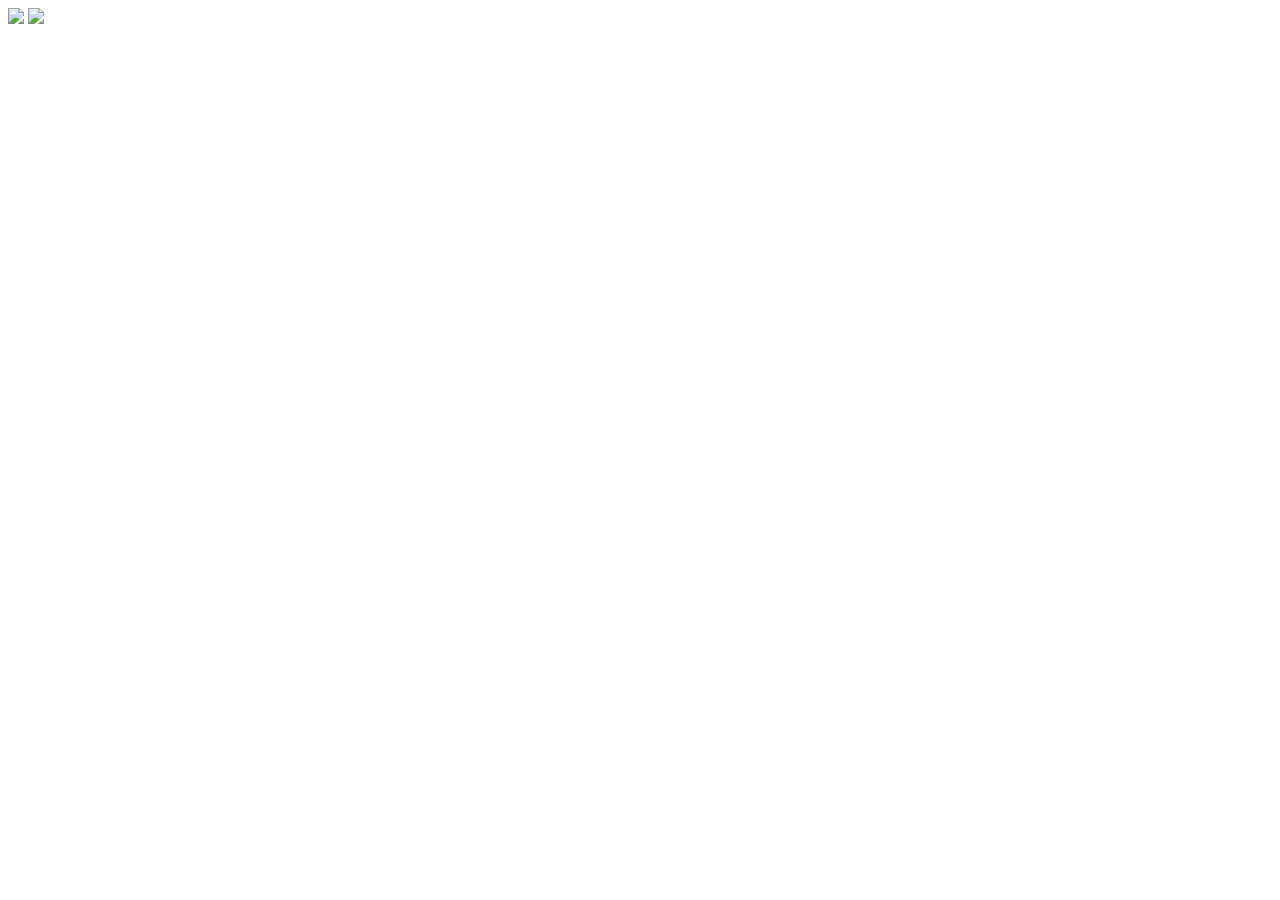
==== comandos do Scratch.html @ 39c9fd8c "comandos do Scratch" ====
<!DOCTYPE html>
<html lang="en">
<head>
    <meta charset="UTF-8">
    <meta http-equiv="X-UA-Compatible" content="IE=edge">
    <meta name="viewport" content="width=device-width, initial-scale=1.0">
    <title>Document</title>
</head>
<body>
    <img src="Blocos scratch_page-0001.jpg">
    <img src="Blocos scratch_page-0002.jpg">

</body>
</html>
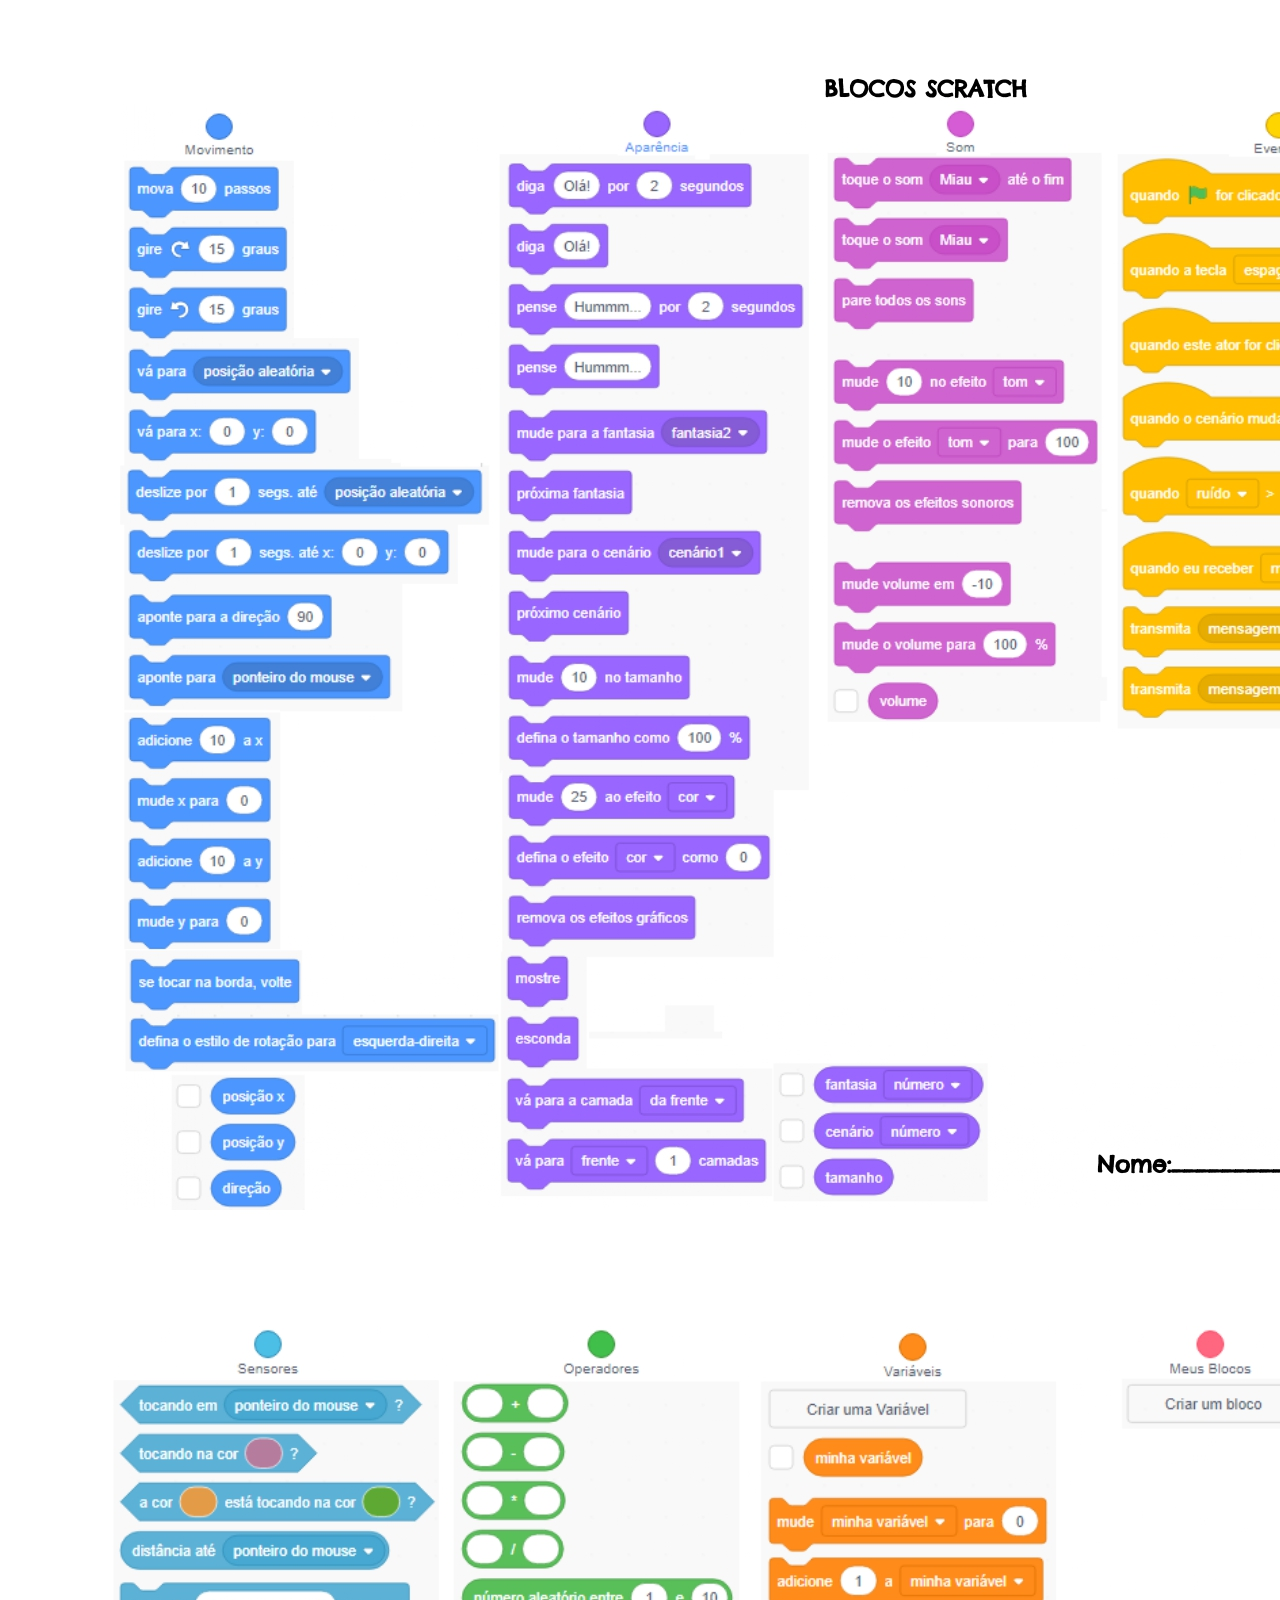
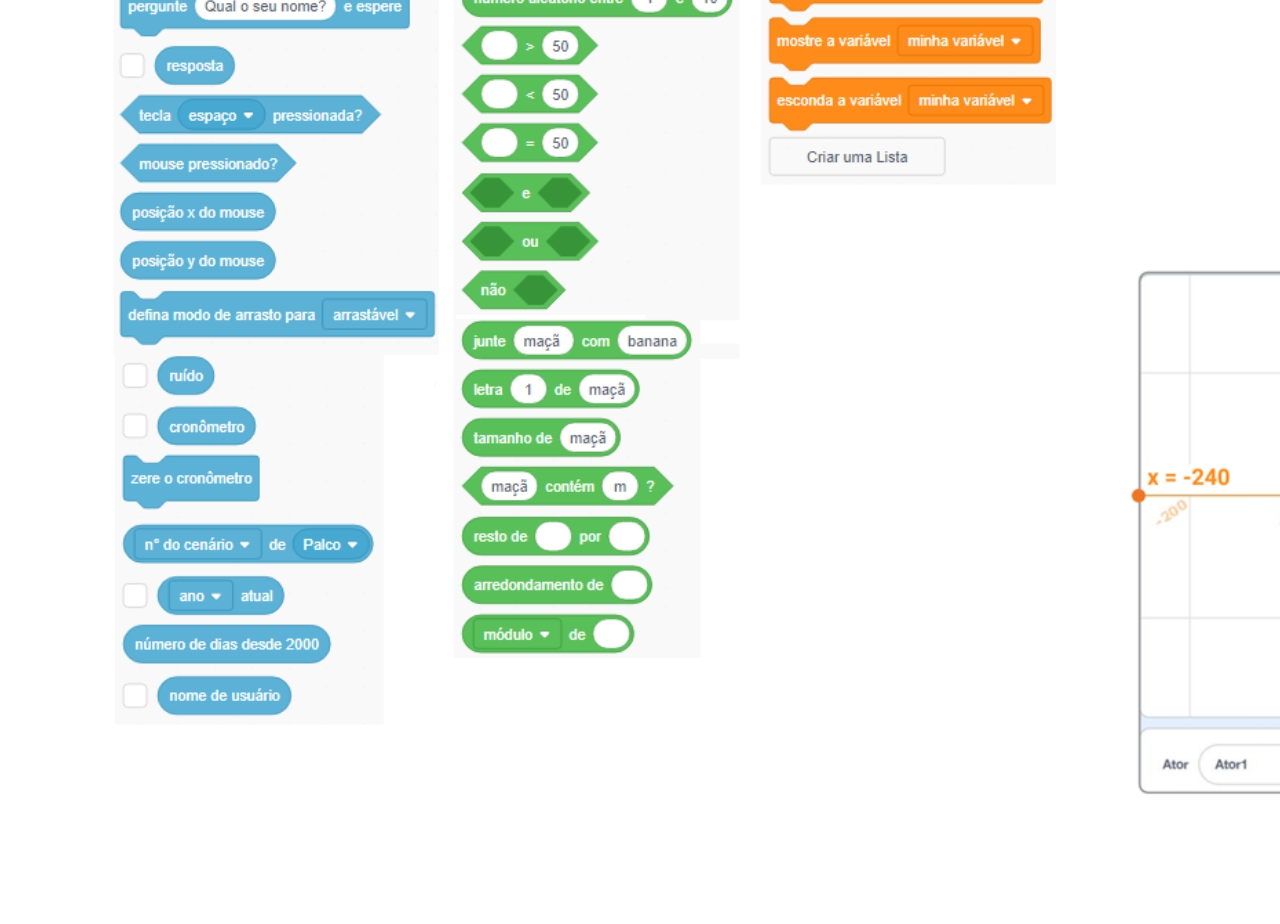
==== commit 5b5d723b: "teste" ====
--- a/comandos do Scratch.html
+++ b/comandos do Scratch.html
@@ -7,8 +7,10 @@
     <title>Document</title>
 </head>
 <body>
+    <figure>
     <img src="Blocos scratch_page-0001.jpg">
     <img src="Blocos scratch_page-0002.jpg">
+    </figure>
 
 </body>
 </html>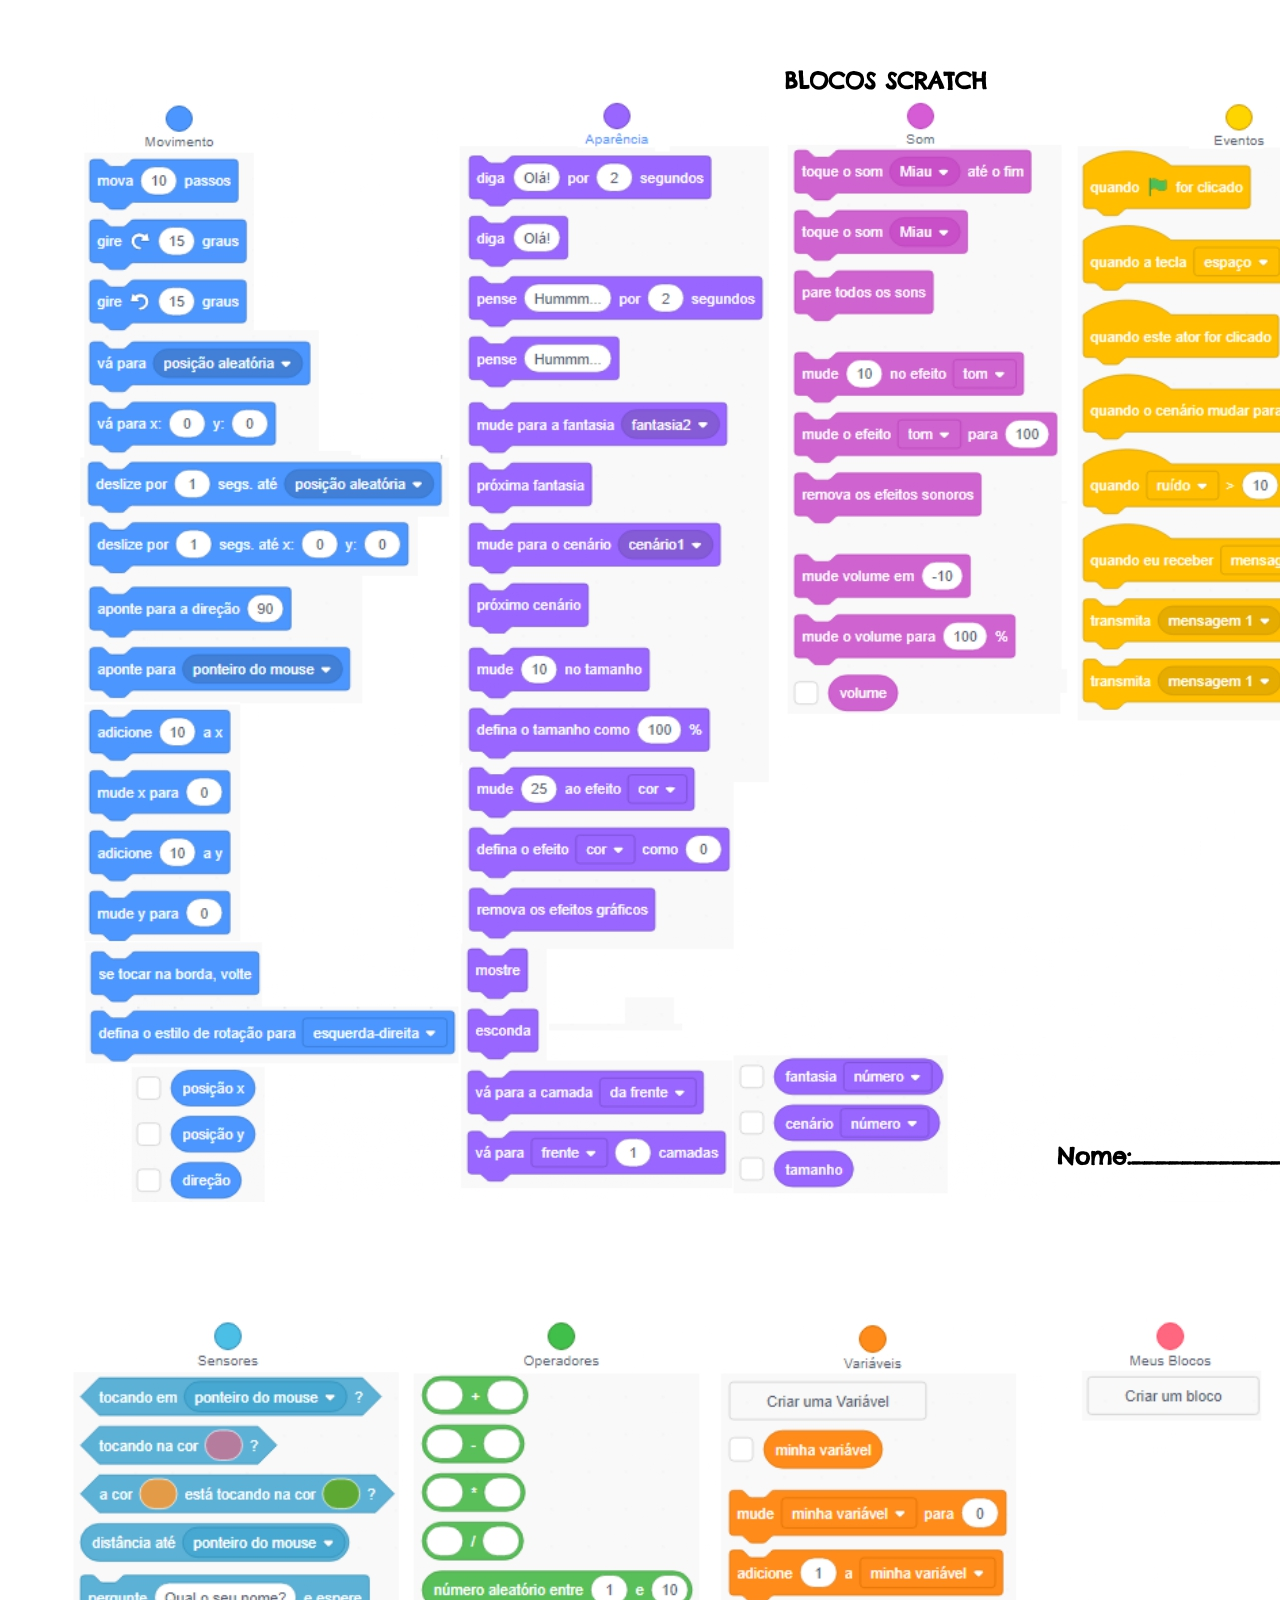
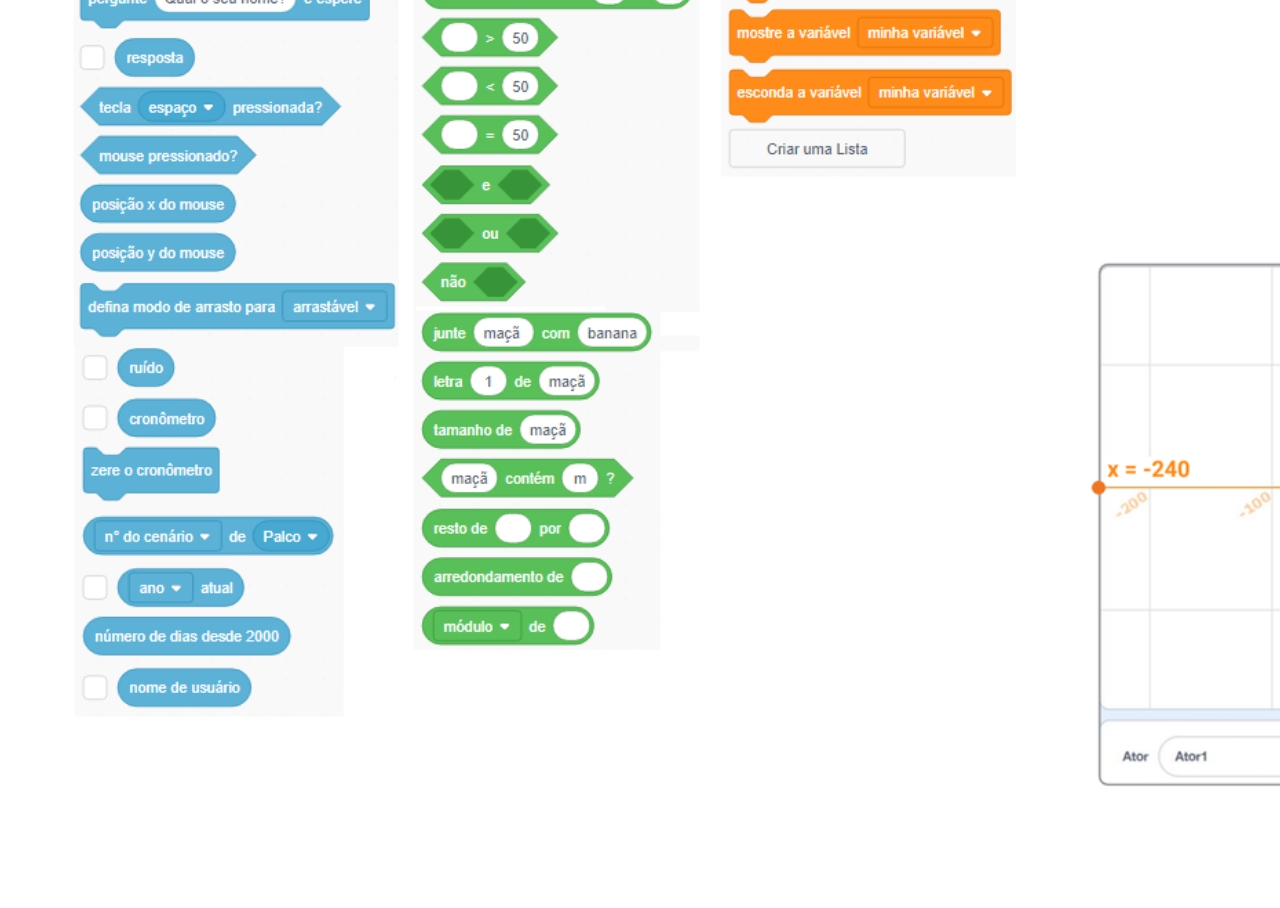
==== commit 9bcce8c1: "teste" ====
--- a/comandos do Scratch.html
+++ b/comandos do Scratch.html
@@ -7,10 +7,10 @@
     <title>Document</title>
 </head>
 <body>
-    <figure>
+    <header>
     <img src="Blocos scratch_page-0001.jpg">
     <img src="Blocos scratch_page-0002.jpg">
-    </figure>
+    </header>
 
 </body>
 </html>